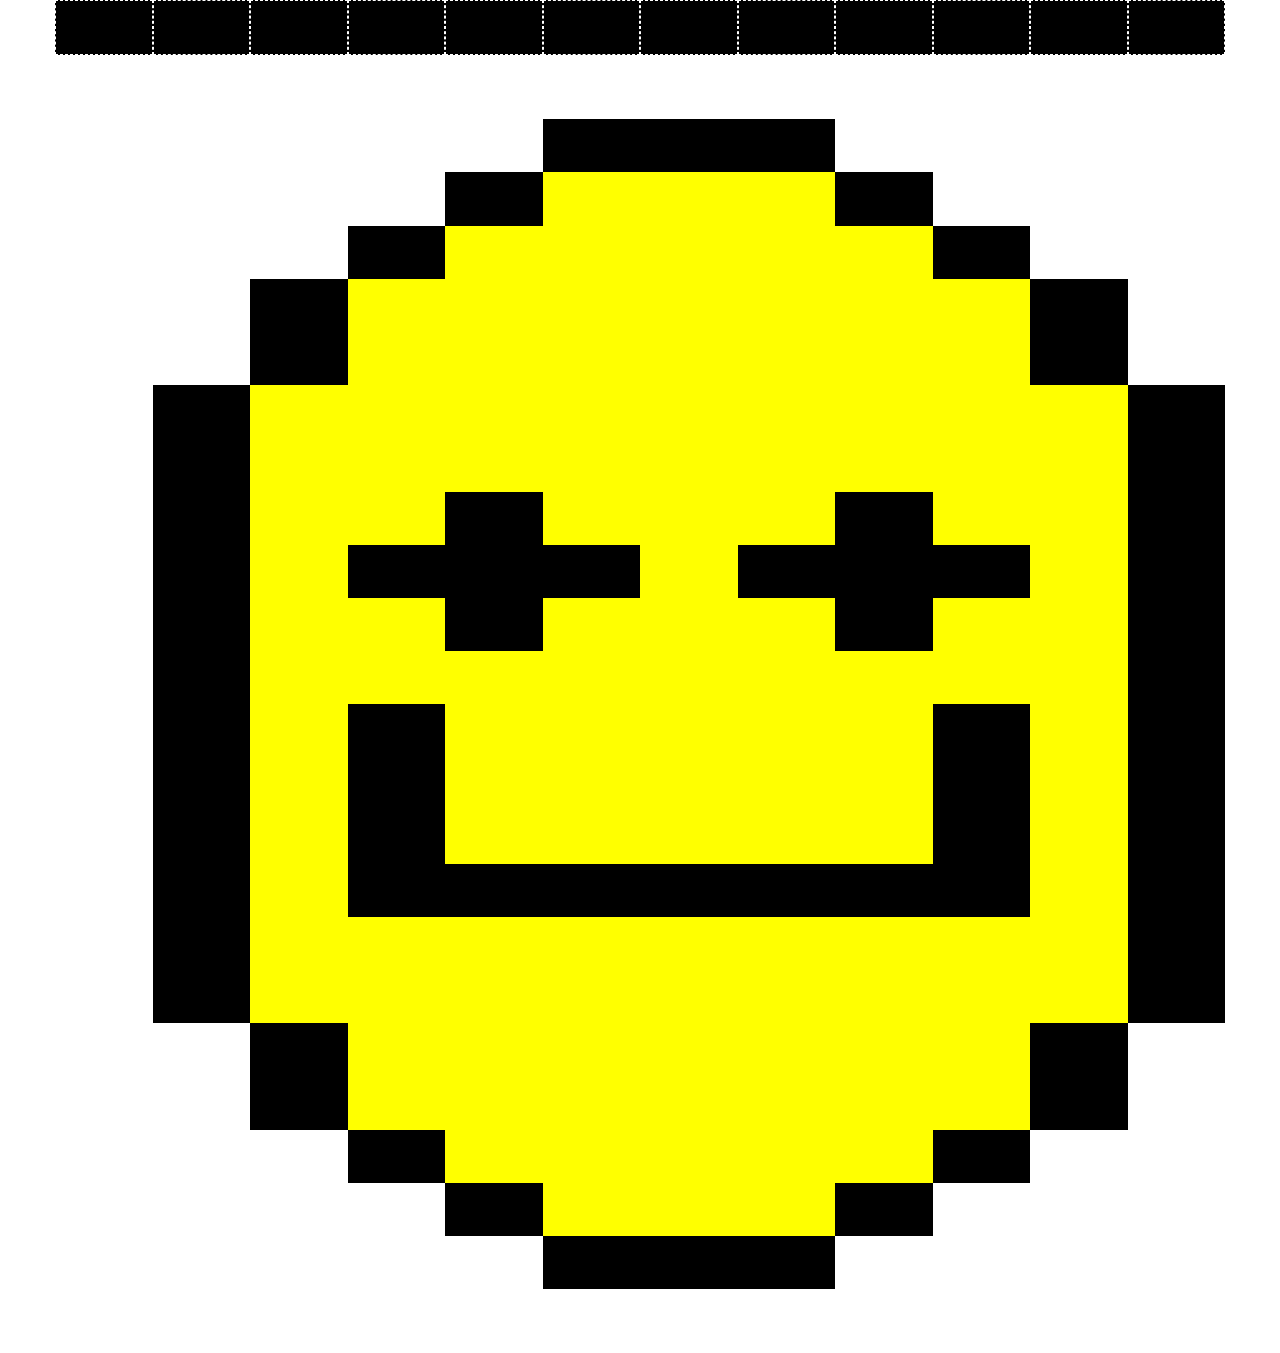
==== bonus/index.html @ 86a1d2eb "add folder bonus and creative file" ====
<!DOCTYPE html>
<html>
<head>
    <title>Picasso</title>
    <link rel="stylesheet" href="./assets/style.css">
    <link rel="stylesheet" href="../assets/framework.css">
</head>
<body>
    
    <div id="debug" class="container">

        <div class="row">
            <div class="col-1 bg-black">
                <div class="card"></div>
            </div>
            <div class="col-1 bg-black">
                <div class="card"></div></div>
            <div class="col-1 bg-black">
                <div class="card"></div></div>
            <div class="col-1 bg-black">
                <div class="card"></div></div>
            <div class="col-1 bg-black">
                <div class="card"></div></div>
            <div class="col-1 bg-black">
                <div class="card"></div></div>
            <div class="col-1 bg-black">
                <div class="card"></div></div>
            <div class="col-1 bg-black">
                <div class="card"></div></div>
            <div class="col-1 bg-black">
                <div class="card"></div></div>
            <div class="col-1 bg-black">
                <div class="card"></div></div>
            <div class="col-1 bg-black">
                <div class="card"></div></div>
            <div class="col-1 bg-black">
                <div class="card"></div></div>
        </div>
    </div>


        <!-- QUI INIZIA LO SFOGO CREATIVO PEGGIO RIUSCIUTO NELLA STORIA DELL'UMANITA' -->



        <div class="container">
            <div class="row py-4">
                <div class="col-3 col-offset-5 bg-black">
                    <div class="card"></div>
                </div>
                <div class="col-1 col-offset-4 bg-black">
                    <div class="card"></div>
                </div>
                <div class="col-3 bg-yellow">
                    <div class="card"></div>
                </div>
                <div class="col-1 bg-black">
                    <div class="card"></div>
                </div>
                <div class="col-1 col-offset-3 bg-black">
                    <div class="card"></div>
                </div>
                <div class="col-5 bg-yellow">
                    <div class="card"></div>
                </div>
                <div class="col-1 bg-black">
                    <div class="card"></div>
                </div>
                <div class="col-1 col-offset-2 bg-black">
                    <div class="card"></div>
                </div>
                <div class="col-7 bg-yellow">
                    <div class="card"></div>
                </div>
                <div class="col-1 bg-black">
                    <div class="card"></div>
                </div>
                <div class="col-1 col-offset-2 bg-black">
                    <div class="card"></div>
                </div>
                <div class="col-7 bg-yellow">
                    <div class="card"></div>
                </div>
                <div class="col-1 bg-black">
                    <div class="card"></div>
                </div>
                <div class="col-1 col-offset-1 bg-black">
                    <div class="card"></div>
                </div>
                <div class="col-9 bg-yellow">
                    <div class="card"></div>
                </div>
                <div class="col-1 bg-black">
                    <div class="card"></div>
                </div>
                <div class="col-1 col-offset-1 bg-black">
                    <div class="card"></div>
                </div>
                <div class="col-9 bg-yellow">
                    <div class="card"></div>
                </div>
                <div class="col-1 bg-black">
                    <div class="card"></div>
                </div>
                <div class="col-1 col-offset-1 bg-black">
                    <div class="card"></div>
                </div>
                <div class="col-2 bg-yellow">
                    <div class="card"></div>
                </div>
                <div class="col-1 bg-black">
                    <div class="card"></div>
                </div>
                <div class="col-3 bg-yellow">
                    <div class="card"></div>
                </div>
                <div class="col-1 bg-black">
                    <div class="card"></div>
                </div>
                <div class="col-2 bg-yellow">
                    <div class="card"></div>
                </div>
                <div class="col-1 bg-black">
                    <div class="card"></div>
                </div>
                <div class="col-1 col-offset-1 bg-black">
                    <div class="card"></div>
                </div>
                <div class="col-1 bg-yellow">
                    <div class="card"></div>
                </div>
                <div class="col-3 bg-black">
                    <div class="card"></div>
                </div>
                <div class="col-1 bg-yellow">
                    <div class="card"></div>
                </div>
                <div class="col-3 bg-black">
                    <div class="card"></div>
                </div>
                <div class="col-1 bg-yellow">
                    <div class="card"></div>
                </div> 
                <div class="col-1 bg-black">
                    <div class="card"></div>
                </div>
                <div class="col-1 col-offset-1 bg-black">
                    <div class="card"></div>
                </div>
                <div class="col-2 bg-yellow">
                    <div class="card"></div>
                </div>
                <div class="col-1 bg-black">
                    <div class="card"></div>
                </div>
                <div class="col-3 bg-yellow">
                    <div class="card"></div>
                </div>
                <div class="col-1 bg-black">
                    <div class="card"></div>
                </div>
                <div class="col-2 bg-yellow">
                    <div class="card"></div>
                </div>
                <div class="col-1 bg-black">
                    <div class="card"></div>
                </div>
                <div class="col-1 col-offset-1 bg-black">
                    <div class="card"></div>
                </div>
                <div class="col-9 bg-yellow">
                    <div class="card"></div>
                </div>
                <div class="col-1 bg-black">
                    <div class="card"></div>
                </div>
                <div class="col-1 col-offset-1 bg-black">
                    <div class="card"></div>
                </div>
                <div class="col-1 bg-yellow">
                    <div class="card"></div>
                </div>
                <div class="col-1 bg-black">
                    <div class="card"></div>
                </div>
                <div class="col-5 bg-yellow">
                    <div class="card"></div>
                </div>
                <div class="col-1 bg-black">
                    <div class="card"></div>
                </div>
                <div class="col-1 bg-yellow">
                    <div class="card"></div>
                </div>
                <div class="col-1 bg-black">
                    <div class="card"></div>
                </div>
                <div class="col-1 col-offset-1 bg-black">
                    <div class="card"></div>
                </div>
                <div class="col-1 bg-yellow">
                    <div class="card"></div>
                </div>
                <div class="col-1 bg-black">
                    <div class="card"></div>
                </div>
                <div class="col-5 bg-yellow">
                    <div class="card"></div>
                </div>
                <div class="col-1 bg-black">
                    <div class="card"></div>
                </div>
                <div class="col-1 bg-yellow">
                    <div class="card"></div>
                </div>
                <div class="col-1 bg-black">
                    <div class="card"></div>
                </div>
                <div class="col-1 col-offset-1 bg-black">
                    <div class="card"></div>
                </div>
                <div class="col-1 bg-yellow">
                    <div class="card"></div>
                </div>
                <div class="col-1 bg-black">
                    <div class="card"></div>
                </div>
                <div class="col-5 bg-yellow">
                    <div class="card"></div>
                </div>
                <div class="col-1 bg-black">
                    <div class="card"></div>
                </div>
                <div class="col-1 bg-yellow">
                    <div class="card"></div>
                </div>
                <div class="col-1 bg-black">
                    <div class="card"></div>
                </div>
                <div class="col-1 col-offset-1 bg-black">
                    <div class="card"></div>
                </div>
                <div class="col-1 bg-yellow">
                    <div class="card"></div>
                </div>
                <div class="col-1 bg-black">
                    <div class="card"></div>
                </div>
                <div class="col-5 bg-black">
                    <div class="card"></div>
                </div>
                <div class="col-1 bg-black">
                    <div class="card"></div>
                </div>
                <div class="col-1 bg-yellow">
                    <div class="card"></div>
                </div>
                <div class="col-1 bg-black">
                    <div class="card"></div>
                </div>
                <div class="col-1 col-offset-1 bg-black">
                    <div class="card"></div>
                </div>
                <div class="col-9 bg-yellow">
                    <div class="card"></div>
                </div>
                <div class="col-1 bg-black">
                    <div class="card"></div>
                </div>
                <div class="col-1 col-offset-1 bg-black">
                    <div class="card"></div>
                </div>
                <div class="col-9 bg-yellow">
                    <div class="card"></div>
                </div>
                <div class="col-1 bg-black">
                    <div class="card"></div>
                </div>
                <div class="col-1 col-offset-2 bg-black">
                    <div class="card"></div>
                </div>
                <div class="col-7 bg-yellow">
                    <div class="card"></div>
                </div>
                <div class="col-1 bg-black">
                    <div class="card"></div>
                </div>
                <div class="col-1 col-offset-2 bg-black">
                    <div class="card"></div>
                </div>
                <div class="col-7 bg-yellow">
                    <div class="card"></div>
                </div>
                <div class="col-1 bg-black">
                    <div class="card"></div>
                </div>
                <div class="col-1 col-offset-3 bg-black">
                    <div class="card"></div>
                </div>
                <div class="col-5 bg-yellow">
                    <div class="card"></div>
                </div>
                <div class="col-1 bg-black">
                    <div class="card"></div>
                </div>
                <div class="col-1 col-offset-4 bg-black">
                    <div class="card"></div>
                </div>
                <div class="col-3 bg-yellow">
                    <div class="card"></div>
                </div>
                <div class="col-1 bg-black">
                    <div class="card"></div>
                </div>
                <div class="col-3 col-offset-5 bg-black">
                    <div class="card"></div>
                </div>
            </div>

        </div>
    
</body>
</html>
---- bonus/assets/style.css ----
.bg-black{
    background-color: black;
}
.bg-yellow{
    background-color: yellow;
}
.bg-white{
    background-color: white;
}

#debug .col-1{
    border: 1px dashed white;
}
---- assets/framework.css ----
*{
    margin: 0;
    padding: 0;
    box-sizing: border-box;
}
.container{
    max-width: 1170px;
    margin: 0 auto;
}
.row{
    display: flex;
    flex-direction: row;
    flex-wrap: wrap;
}
.column{
    display: flex;
    flex-direction: column;
}
.card{
    width: 100%;
    height: 50px;
}
.text-align-center{
    text-align: center;
}
.align-item-center{
    align-items: center;
}
.justify-center{
    justify-content: center;
}

[class^="col-"]{
    padding: 0.1rem;
}

/* #region spacing */
.pad-1{
    padding: 1rem;
}
.pad-2{
    padding: 2rem;
}
.p-05{
    padding: 0 0.5rem;
}
.p-1{
    padding: 0 1rem;
}
.p-2{
    padding: 0 2rem;
}
.p-3{
    padding: 0 3rem;
}
.p-4{
    padding: 0 4rem;
}
.pl-1{
    padding-left: 1rem;
}
.pl-2{
    padding-left: 2rem;
}
.pt-05{
    padding-top: 0.5rem;
}
.py-05{
    padding: 0.5rem 0;
}
.py-1{
    padding: 1rem 0;
}
.py-2{
    padding: 2rem 0;
}
.py-3{
    padding: 3rem 0;
}
.py-4{
    padding: 4rem 0;
}
.py-5{
    padding: 5rem 0;
}
.gap-05{
    gap: 0.5rem;
}
.gap-1{
    gap: 1rem;
}
.gap-2{
    gap: 2rem;
}
.gap-3{
    gap: 3rem;
}
.line-height-1{
    line-height: 1rem;
}
/* #endregion spacing */

/* #region col */
.col{
    flex-grow: 1;
    flex-basis: 0;
    max-width: 100%;
}
.col-1{
    width: calc(100% / 12 * 1);
}
.col-2{
    width: calc(100% / 12 * 2);
}
.col-3{
    width: calc(100% / 12 * 3);
}
.col-4{
    width: calc(100% / 12 * 4);
}
.col-5{
    width: calc(100% / 12 * 5);
}
.col-6{
    width: calc(100% / 12 * 6);
}
.col-7{
    width: calc(100% / 12 * 7);
}
.col-8{
    width: calc(100% / 12 * 8);
}
.col-9{
    width: calc(100% / 12 * 9);
}
.col-10{
    width: calc(100% / 12 * 10);
}
.col-11{
    width: calc(100% / 12 * 11);
}
.col-12{
    width: calc(100% / 12 * 12);
}
/* #endregion col */

/* #region offsets */
.col-offset-1{
    margin-left: calc(100% / 12 * 1);
}
.col-offset-2{
    margin-left: calc(100% / 12 * 2);
}
.col-offset-3{
    margin-left: calc(100% / 12 * 3);
}
.col-offset-4{
    margin-left: calc(100% / 12 * 4);
}
.col-offset-5{
    margin-left: calc(100% / 12 * 5);
}
.col-offset-6{
    margin-left: calc(100% / 12 * 6);
}
.col-offset-7{
    margin-left: calc(100% / 12 * 7);
}
.col-offset-8{
    margin-left: calc(100% / 12 * 8);
}
.col-offset-9{
    margin-left: calc(100% / 12 * 9);
}
.col-offset-10{
    margin-left: calc(100% / 12 * 10);
}
.col-offset-11{
    margin-left: calc(100% / 12 * 11);
}
/* #endregion offsets */

/* #region media query */



/* breakpoint md */
@media screen and (max-width: 768px) {
  
.container-md{
    max-width: 728px;
    margin: 0 auto;
} 
 /*col  */
.col-md-1{
    width: calc(100% / 12 * 1);
}
.col-md-2{
    width: calc(100% / 12 * 2);
}
.col-md-3{
    width: calc(100% / 12 * 3);
}
.col-md-4{
    width: calc(100% / 12 * 4);
}
.col-md-5{
    width: calc(100% / 12 * 5);
}
.col-md-6{
    width: calc(100% / 12 * 6);
}
.col-md-7{
    width: calc(100% / 12 * 7);
}
.col-md-8{
    width: calc(100% / 12 * 8);
}
.col-md-9{
    width: calc(100% / 12 * 9);
}
.col-md-10{
    width: calc(100% / 12 * 10);
}
.col-md-11{
    width: calc(100% / 12 * 11);
}
.col-md-12{
    width: calc(100% / 12 * 12);
}
/* /col */

/* offset */
.col-offset-md-1{
    margin-left: calc(100% / 12 * 1);
}
.col-offset-md-2{
    margin-left: calc(100% / 12 * 2);
}
.col-offset-md-3{
    margin-left: calc(100% / 12 * 3);
}
.col-offset-md-4{
    margin-left: calc(100% / 12 * 4);
}
.col-offset-md-5{
    margin-left: calc(100% / 12 * 5);
}
.col-offset-md-6{
    margin-left: calc(100% / 12 * 6);
}
.col-offset-md-7{
    margin-left: calc(100% / 12 * 7);
}
.col-offset-md-8{
    margin-left: calc(100% / 12 * 8);
}
.col-offset-md-9{
    margin-left: calc(100% / 12 * 9);
}
.col-offset-md-10{
    margin-left: calc(100% / 12 * 10);
}
.col-offset-md-11{
    margin-left: calc(100% / 12 * 11);
}
/* /offset */
}
/* /breakpoint md */




/* breakpoint sm */
@media screen and (max-width: 576px) {
    
.container-sm{
    max-width: 536px;
    margin: 0 auto;
}
/* col */
.col-sm-1{
    width: calc(100% / 12 * 1);
}
.col-sm-2{
    width: calc(100% / 12 * 2);
}
.col-sm-3{
    width: calc(100% / 12 * 3);
}
.col-sm-4{
    width: calc(100% / 12 * 4);
}
.col-sm-5{
    width: calc(100% / 12 * 5);
}
.col-sm-6{
    width: calc(100% / 12 * 6);
}
.col-sm-7{
    width: calc(100% / 12 * 7);
}
.col-sm-8{
    width: calc(100% / 12 * 8);
}
.col-sm-9{
    width: calc(100% / 12 * 9);
}
.col-sm-10{
    width: calc(100% / 12 * 10);
}
.col-sm-11{
    width: calc(100% / 12 * 11);
}
.col-sm-12{
    width: calc(100% / 12 * 12);
}
/* /col */

/* offset */
.col-offset-sm-1{
    margin-left: calc(100% / 12 * 1);
}
.col-offset-sm-2{
    margin-left: calc(100% / 12 * 2);
}
.col-offset-sm-3{
    margin-left: calc(100% / 12 * 3);
}
.col-offset-sm-4{
    margin-left: calc(100% / 12 * 4);
}
.col-offset-sm-5{
    margin-left: calc(100% / 12 * 5);
}
.col-offset-sm-6{
    margin-left: calc(100% / 12 * 6);
}
.col-offset-sm-7{
    margin-left: calc(100% / 12 * 7);
}
.col-offset-sm-8{
    margin-left: calc(100% / 12 * 8);
}
.col-offset-sm-9{
    margin-left: calc(100% / 12 * 9);
}
.col-offset-sm-10{
    margin-left: calc(100% / 12 * 10);
}
.col-offset-sm-11{
    margin-left: calc(100% / 12 * 11);
}
/* /offset */
}
/* /breakpoint sm */


/* #endregion media query */
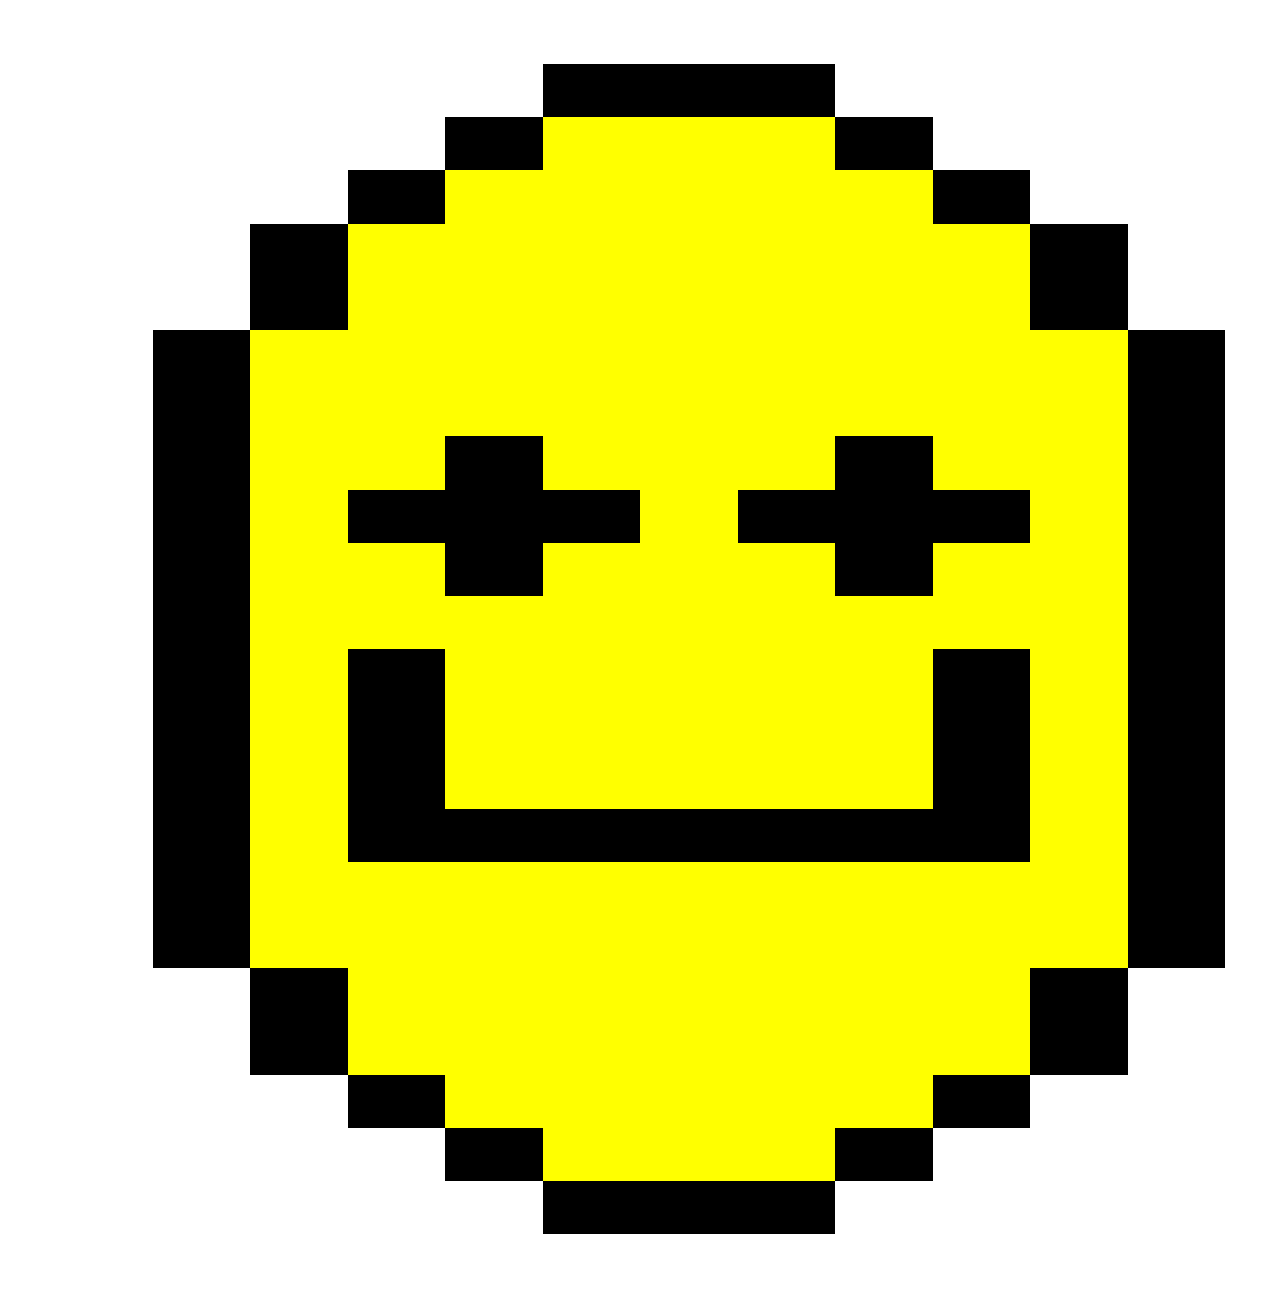
==== commit e2169db1: "delete guideline" ====
--- a/bonus/index.html
+++ b/bonus/index.html
@@ -7,37 +7,6 @@
 </head>
 <body>
     
-    <div id="debug" class="container">
-
-        <div class="row">
-            <div class="col-1 bg-black">
-                <div class="card"></div>
-            </div>
-            <div class="col-1 bg-black">
-                <div class="card"></div></div>
-            <div class="col-1 bg-black">
-                <div class="card"></div></div>
-            <div class="col-1 bg-black">
-                <div class="card"></div></div>
-            <div class="col-1 bg-black">
-                <div class="card"></div></div>
-            <div class="col-1 bg-black">
-                <div class="card"></div></div>
-            <div class="col-1 bg-black">
-                <div class="card"></div></div>
-            <div class="col-1 bg-black">
-                <div class="card"></div></div>
-            <div class="col-1 bg-black">
-                <div class="card"></div></div>
-            <div class="col-1 bg-black">
-                <div class="card"></div></div>
-            <div class="col-1 bg-black">
-                <div class="card"></div></div>
-            <div class="col-1 bg-black">
-                <div class="card"></div></div>
-        </div>
-    </div>
-
 
         <!-- QUI INIZIA LO SFOGO CREATIVO PEGGIO RIUSCIUTO NELLA STORIA DELL'UMANITA' -->
 
--- a/bonus/assets/style.css
+++ b/bonus/assets/style.css
@@ -6,8 +6,4 @@
 }
 .bg-white{
     background-color: white;
-}
-
-#debug .col-1{
-    border: 1px dashed white;
 }